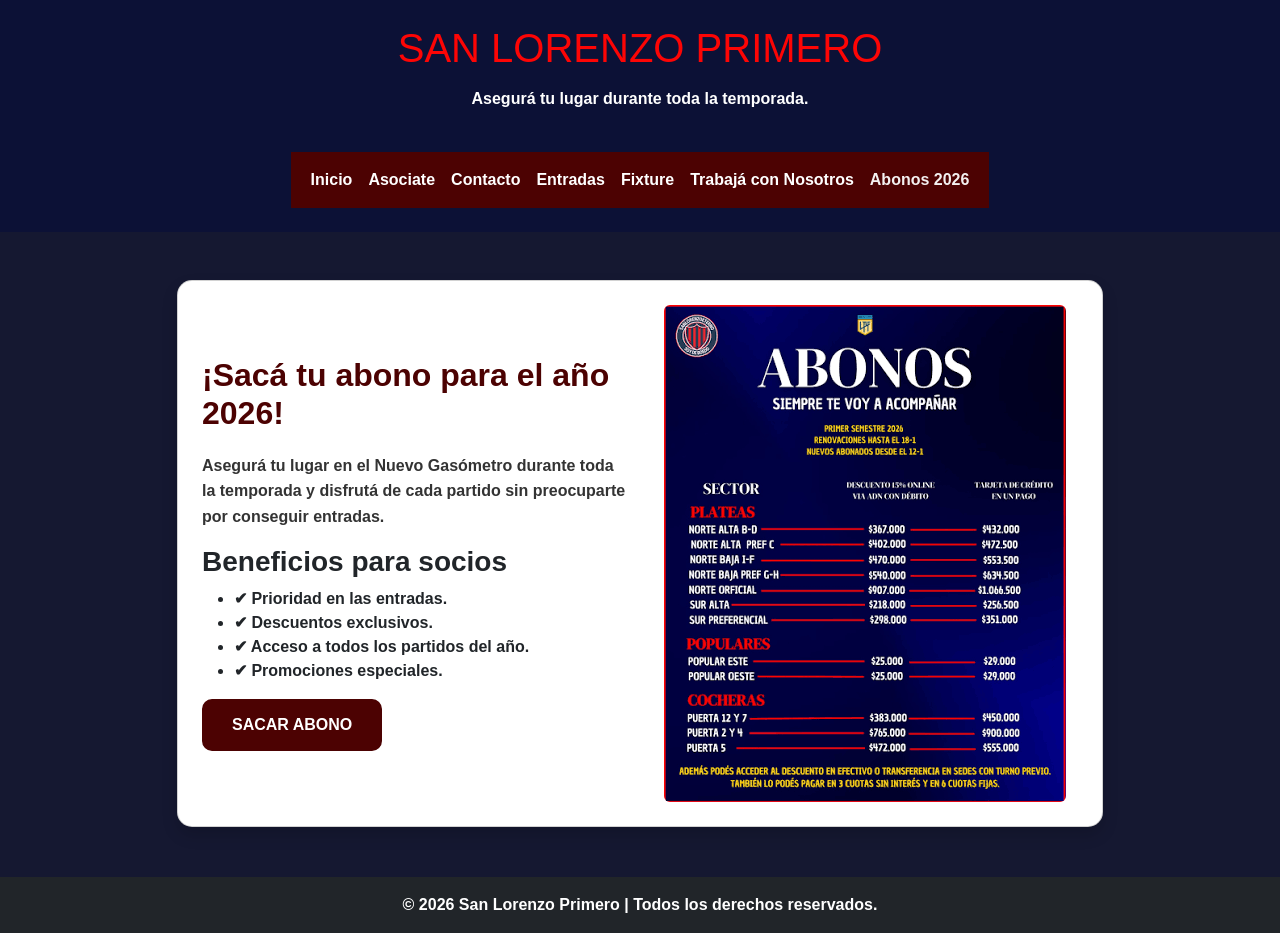
==== pages/abonos.html @ de9b5606 "primer commit" ====
<!DOCTYPE html>
<html lang="es">

<head>
    <meta charset="UTF-8">
    <meta name="viewport" content="width=device-width, initial-scale=1.0">
    <title>San Lorenzo Primero | Abonos 2026</title>

    <!-- Bootstrap CSS -->
    <link href="https://cdn.jsdelivr.net/npm/bootstrap@5.3.3/dist/css/bootstrap.min.css" rel="stylesheet">

    <!-- Tu CSS -->
    <link rel="stylesheet" href="../css/styles.css">
</head>

<body class="page-abonos">

    <header class="header text-center py-4">

        <h1>SAN LORENZO PRIMERO</h1>

        <p>Asegurá tu lugar durante toda la temporada.</p>

        <!-- Navbar Bootstrap -->
        <nav class="navbar navbar-expand-lg navbar-dark bg-dark mt-3">
            <div class="container">


                <button class="navbar-toggler" type="button"
                        data-bs-toggle="collapse"
                        data-bs-target="#navbarNav"
                        aria-controls="navbarNav"
                        aria-expanded="false"
                        aria-label="Abrir menú">

                    <span class="navbar-toggler-icon"></span>

                </button>

                <div class="collapse navbar-collapse justify-content-center" id="navbarNav">

                    <ul class="navbar-nav">

                        <li class="nav-item">
                            <a class="nav-link" href="../index.html">Inicio</a>
                        </li>

                        <li class="nav-item">
                            <a class="nav-link" href="asociate.html">Asociate</a>
                        </li>

                        <li class="nav-item">
                            <a class="nav-link" href="contacto.html">Contacto</a>
                        </li>

                        <li class="nav-item">
                            <a class="nav-link" href="entradas.html">Entradas</a>
                        </li>

                        <li class="nav-item">
                            <a class="nav-link" href="fixture.html">Fixture</a>
                        </li>

                        <li class="nav-item">
                            <a class="nav-link" href="trabajaCN.html">Trabajá con Nosotros</a>
                        </li>

                        <li class="nav-item">
                            <a class="nav-link active" aria-current="page" href="abonos.html">
                                Abonos 2026
                            </a>
                        </li>

                    </ul>

                </div>

            </div>
        </nav>

    </header>

    <main class="container my-5">

        <div class="row justify-content-center">

            <div class="col-lg-10">

                <div class="card shadow p-4">

                    <div class="row align-items-center">

                        <div class="col-md-6">

                            <h2><strong>¡Sacá tu abono para el año 2026!</strong></h2>

                            <p>
                                Asegurá tu lugar en el Nuevo Gasómetro durante toda la temporada y disfrutá de cada partido sin preocuparte por conseguir entradas.
                            </p>

                            <h3><strong>Beneficios para socios</strong></h3>

                            <ul>
                                <li>✔ Prioridad en las entradas.</li>
                                <li>✔ Descuentos exclusivos.</li>
                                <li>✔ Acceso a todos los partidos del año.</li>
                                <li>✔ Promociones especiales.</li>
                            </ul>

                            <a href="#" class="btn btn-primary">
                                SACAR ABONO
                            </a>

                        </div>

                        <div class="col-md-6 text-center">

                            <img src="../assets/img/abonos.jpg"
                                 alt="Abonos 2026"
                                 class="img-fluid rounded">

                        </div>

                    </div>

                </div>

            </div>

        </div>

    </main>

    <footer class="text-center py-3 bg-dark text-white">

        <p class="mb-0">
            &copy; 2026 San Lorenzo Primero | Todos los derechos reservados.
        </p>

    </footer>

    <!-- Bootstrap JS -->
    <script src="https://cdn.jsdelivr.net/npm/bootstrap@5.3.3/dist/js/bootstrap.bundle.min.js"></script>

</body>

</html>
---- css/styles.css ----
/* RESET */

*{
    margin:0;
    padding:0;
    box-sizing:border-box;
}

/* IMAGENES */

.card-img-top{
    width:100%;
    height:250px;
    object-fit:cover;
}


/* BODY */

body{

    font-family: Arial, sans-serif;

    font-weight: bold;

    background:#01041fea;

    color:rgb(255, 255, 255);

}

/* HEADER */

.header{

    display:flex;

    flex-direction:column;

    align-items:center;

    text-align:center;

    padding:30px;

    background:#01093d69;

}

/* ===========================
   NAVBAR BOOTSTRAP
=========================== */

.navbar{
    background:#4C0202 !important;
}

.navbar-brand{
    color:#fff !important;
    font-weight:bold;
    font-size:1.2rem;
}

.navbar-brand:hover{
    color:#ff4d4d !important;
}

.navbar .nav-link{
    color:#fff !important;
    font-weight:bold;
    transition:.3s;
}

.navbar .nav-link:hover{
    color:#ff4d4d !important;
}

.navbar .nav-link.active{
    color:#f3f0f0 !important;
}



.logo{

    width:250px;

    margin-bottom:15px;

}

.header h1{

    color:#fd0505;

    margin-bottom:15px;

}

.header p{

    margin-bottom:25px;

}


/* TARJETAS */

.card{
    background:#ffffff;
    padding:20px;
    border-radius:15px;
    box-shadow:0px 5px 15px rgba(0,0,0,.4);
    transition:.3s;
    height:100%;
}

.page-asociate .card,
.contacto-card,
.entradas-card,
.fixture-card,
.trabaja-card,
.abonos-card{
    text-align:center;
}




.card:hover{

    transform:scale(1.03);

}

/* TITULOS */

.card h2{

    color:#4C0202;

    margin-bottom:20px;

}


/* TEXTO */

.card p{

    line-height:1.6;

}

.card-text{
    font-weight: bold;
}

/* FOOTER */

footer{

    background:#001845;

    text-align:center;

    padding:20px;

    margin-top:50px;

}

/* TABLET */

@media(max-width:992px){

    .card-img-top{
        height:220px;
    }

}

/* CELULAR */

@media(max-width:768px){

  
    .card img{

        height:auto;

    }

}

/* CELULARES PEQUEÑOS */

@media(max-width:480px){

    .header h1{

        font-size:28px;

    }

    .logo{

        width:120px;

    }

}

/* Página Asociate */

.page-asociate .contenedor{
    display:flex;
    justify-content:center;
    align-items:center;
}

.page-asociate .card{
    max-width:700px;
}

.page-asociate .card img{
    width:100%;
    max-width:400px; /* o el tamaño real de la imagen */
    height:auto;
    display:block;
    margin:20px auto;
    border-radius:10px;
}



/* ===========================
   CONTACTO
=========================== */

.contacto-card{

    display: flex;
    justify-content: space-between;
    align-items: center;
    gap: 40px;

    max-width: 1100px;
    width: 100%;
    margin: auto;

}

.texto-contacto{

    flex: 1;
    text-align: left;

}

.texto-contacto h2,
.texto-contacto h3{

    color: #001845;
    margin-bottom: 15px;

}

.texto-contacto p{

    margin-bottom: 12px;
    line-height: 1.6;
    color:#001845

}

.imagen-contacto{

    flex: 1;
    display: flex;
    justify-content: center;
    align-items: center;

}

.imagen-contacto img{

    width: 100%;
    max-width: 300px;
    height: auto;

    display: block;

    border-radius: 12px;

    box-shadow: 0 5px 15px rgba(0, 0, 0, .4);

}

/* ===========================
   CONTACTO - NO RECORTAR IMAGEN
=========================== */

.page-contacto .card img{

    width:100%;
    max-width:300px;
    height:auto !important;

    object-fit:contain !important;

    margin:0 auto;
    display:block;

}




/* ===========================
   ENTRADAS
=========================== */

.entradas-card{

    display:flex;
    justify-content:space-between;
    align-items:center;
    gap:40px;

    width:100%;
    max-width:1100px;

    margin:auto;

}

.texto-entradas{

    flex:1;
    text-align:left;

}

.texto-entradas h2,
.texto-entradas h3{

    color:#001845;
    margin-bottom:15px;

}

.texto-entradas p{

    margin-bottom:20px;
    line-height:1.6;
    color:#001845

}

.texto-entradas ul{

    margin-left:20px;
    margin-bottom:30px;

}

.texto-entradas li{

    margin-bottom:10px;
    color:#001845

}

.imagen-entradas{

    flex:1;
    display:flex;
    justify-content:center;

}

.imagen-entradas img{

    width:100%;
    max-width:500px;

    height:auto;

    border-radius:12px;

    box-shadow:0 5px 15px rgba(0,0,0,.4);

}

/* Responsive */

@media (max-width:768px){

    .entradas-card{

        flex-direction:column;

        text-align:center;

    }

    .texto-entradas{

        text-align:center;

    }

    .texto-entradas ul{

        list-style:none;
        margin-left:0;

    }

    .imagen-entradas img{

        max-width:100%;

    }

}

/* ===========================
   FIXTURE
=========================== */

.fixture-card{

    display:flex;
    justify-content:center;
    align-items:center;
    gap:40px;

    width:100%;
    max-width:1100px;

    margin:auto;

}

.texto-fixture{

    flex:1;
    text-align:left;
    color:#001845

}

.texto-fixture h2{

    color:#001845;
    margin-bottom:20px;

}

.texto-fixture p{

    margin-bottom:20px;
    line-height:1.6;
    color:#001845

}

.texto-fixture ul{

    margin-left:20px;
    margin-bottom:30px;

}

.texto-fixture li{

    margin-bottom:10px;

}

.imagen-fixture{

    flex:1;
    display:flex;
    justify-content:center;

}

.imagen-fixture img{

    width:100%;
    max-width:500px;
    height:auto;

    border-radius:12px;

    box-shadow:0 5px 15px rgba(0,0,0,.4);

}

/* RESPONSIVE */

@media (max-width:768px){

    .fixture-card{

        flex-direction:column;

        text-align:center;

    }

    .texto-fixture{

        text-align:center;

    }

    .texto-fixture ul{

        list-style:none;
        margin-left:0;

    }

    .imagen-fixture img{

        max-width:100%;

    }

}

/* ===========================
   TRABAJÁ CON NOSOTROS
=========================== */

.trabaja-card{

    display:flex;
    justify-content:space-between;
    align-items:center;
    gap:40px;

    width:100%;
    max-width:1100px;

    margin:auto;

}

.texto-trabaja{

    flex:1;
    text-align:left;

}

.texto-trabaja h2{

    color:#001845;
    margin-bottom:20px;

}

.texto-trabaja p{

    margin-bottom:18px;
    line-height:1.7;
    color:#001845

}

.imagen-trabaja{

    flex:1;
    display:flex;
    justify-content:center;

}

.imagen-trabaja img{

    width:100%;
    max-width:500px;

    height:auto;

    border-radius:12px;

    box-shadow:0 5px 15px rgba(196, 180, 180, 0.4);

}

/* Responsive */

@media (max-width:768px){

    .trabaja-card{

        flex-direction:column;

        text-align:center;

    }

    .texto-trabaja{

        text-align:center;

    }

    .imagen-trabaja img{

        max-width:100%;

    }

}

/* ===========================
   ABONOS 2026
=========================== */

.abonos-card{

    display:flex;
    justify-content:space-between;
    align-items:center;
    gap:40px;

    width:100%;
    max-width:1100px;

    margin:auto;

}

.texto-abonos{

    flex:1;
    text-align:left;

}

.texto-abonos h2,
.texto-abonos h3{

    color:#001845;
    margin-bottom:15px;

}

.texto-abonos p{

    margin-bottom:20px;
    line-height:1.6;
    color:#001845
}

.texto-abonos ul{

    margin-left:20px;
    margin-bottom:30px;

}

.texto-abonos li{

    margin-bottom:10px;
    color:#001845

}

.imagen-abonos{

    flex:1;
    display:flex;
    justify-content:center;

}

.imagen-abonos img{

    width:100%;
    max-width:500px;

    height:auto;

    border-radius:12px;

    box-shadow:0 5px 15px rgba(0,0,0,.4);

}

/* Responsive */

@media (max-width:768px){

    .abonos-card{

        flex-direction:column;

        text-align:center;

    }

    .texto-abonos{

        text-align:center;

    }

    .texto-abonos ul{

        list-style:none;
        margin-left:0;

    }

    .imagen-abonos img{

        max-width:100%;

    }

}

/* Texto gris en todas las tarjetas */

.card p{
    color:#333;
}


/* Todas las tarjetas del index iguales */


.card-body {
    display: flex;
    flex-direction: column;
    justify-content: space-between;
    min-height: 180px;
}

.card-title {
    min-height: 55px;
}

.card-text {
    flex-grow: 1;
}


/* Todos los botones Bootstrap */

.boton,
.btn-primary{
    background-color:#4C0202 !important;
    border:2px solid #4C0202 !important;
    color:#fff !important;

    padding:12px 28px;
    border-radius:10px;

    font-weight:bold;
    text-decoration:none;

    transition:.3s;
}

.boton:hover,
.btn-primary:hover{
    background-color:#8B0000 !important;
    border-color:#8B0000 !important;
    color:#fff !important;

    transform:scale(1.05);
}

.boton:focus,
.btn-primary:focus,
.boton:active,
.btn-primary:active{
    background-color:#8B0000 !important;
    border-color:#8B0000 !important;
    color:#fff !important;
    box-shadow:none !important;
}
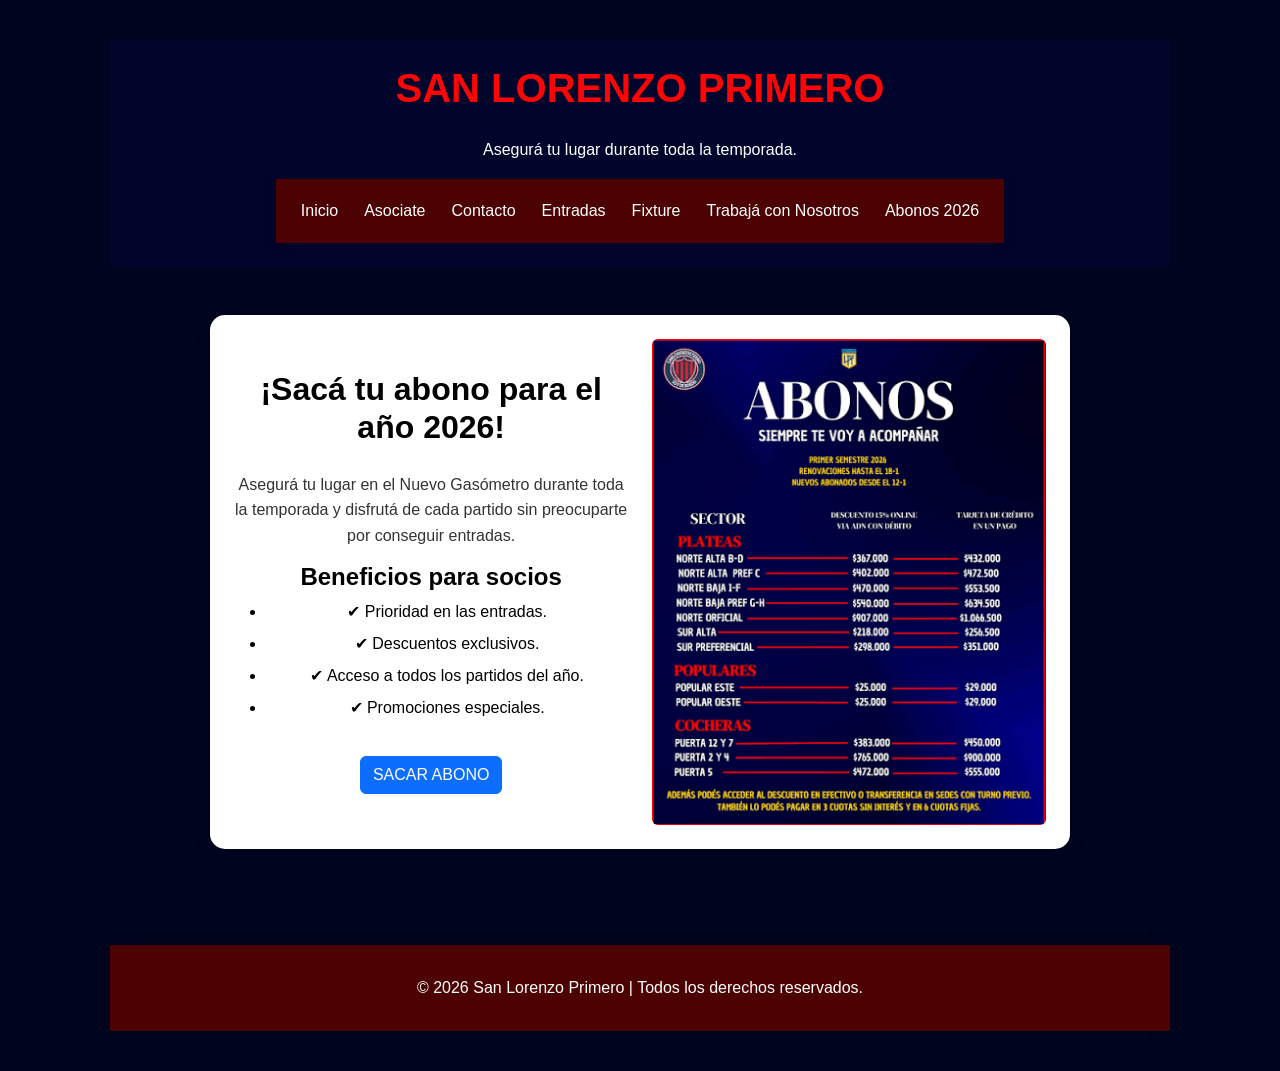
==== commit b974c522: "feat: retoques en footers" ====
--- a/pages/abonos.html
+++ b/pages/abonos.html
@@ -131,11 +131,16 @@
 
     </main>
 
-    <footer class="text-center py-3 bg-dark text-white">
+    
+ <!--FOOTER -->
 
-        <p class="mb-0">
-            &copy; 2026 San Lorenzo Primero | Todos los derechos reservados.
-        </p>
+    <main class="container my-5"></main>
+
+    <footer class="footer">
+
+    <p>
+        &copy; 2026 San Lorenzo Primero | Todos los derechos reservados.
+    </p>
 
     </footer>
 
--- a/css/styles.css
+++ b/css/styles.css
@@ -1,791 +1,1219 @@
-/* RESET */
-
-*{
-    margin:0;
-    padding:0;
-    box-sizing:border-box;
-}
-
-/* IMAGENES */
-
-.card-img-top{
-    width:100%;
-    height:250px;
-    object-fit:cover;
-}
-
-
-/* BODY */
-
-body{
-
-    font-family: Arial, sans-serif;
-
-    font-weight: bold;
-
-    background:#01041fea;
-
-    color:rgb(255, 255, 255);
-
-}
-
-/* HEADER */
-
-.header{
-
-    display:flex;
-
-    flex-direction:column;
-
-    align-items:center;
-
-    text-align:center;
-
-    padding:30px;
-
-    background:#01093d69;
-
-}
-
-/* ===========================
-   NAVBAR BOOTSTRAP
-=========================== */
-
-.navbar{
-    background:#4C0202 !important;
-}
-
-.navbar-brand{
-    color:#fff !important;
-    font-weight:bold;
-    font-size:1.2rem;
-}
-
-.navbar-brand:hover{
-    color:#ff4d4d !important;
-}
-
-.navbar .nav-link{
-    color:#fff !important;
-    font-weight:bold;
-    transition:.3s;
-}
-
-.navbar .nav-link:hover{
-    color:#ff4d4d !important;
-}
-
-.navbar .nav-link.active{
-    color:#f3f0f0 !important;
-}
-
-
-
-.logo{
-
-    width:250px;
-
-    margin-bottom:15px;
-
-}
-
-.header h1{
-
-    color:#fd0505;
-
-    margin-bottom:15px;
-
-}
-
-.header p{
-
-    margin-bottom:25px;
-
-}
-
-
-/* TARJETAS */
-
-.card{
-    background:#ffffff;
-    padding:20px;
-    border-radius:15px;
-    box-shadow:0px 5px 15px rgba(0,0,0,.4);
-    transition:.3s;
-    height:100%;
-}
-
-.page-asociate .card,
-.contacto-card,
-.entradas-card,
-.fixture-card,
-.trabaja-card,
-.abonos-card{
-    text-align:center;
-}
-
-
-
-
-.card:hover{
-
-    transform:scale(1.03);
-
-}
-
-/* TITULOS */
-
-.card h2{
-
-    color:#4C0202;
-
-    margin-bottom:20px;
-
-}
-
-
-/* TEXTO */
-
-.card p{
-
-    line-height:1.6;
-
-}
-
-.card-text{
-    font-weight: bold;
-}
-
-/* FOOTER */
-
-footer{
-
-    background:#001845;
-
-    text-align:center;
-
-    padding:20px;
-
-    margin-top:50px;
-
-}
-
-/* TABLET */
-
-@media(max-width:992px){
-
-    .card-img-top{
-        height:220px;
-    }
-
-}
-
-/* CELULAR */
-
-@media(max-width:768px){
-
-  
-    .card img{
-
-        height:auto;
-
-    }
-
-}
-
-/* CELULARES PEQUEÑOS */
-
-@media(max-width:480px){
-
-    .header h1{
-
-        font-size:28px;
-
-    }
-
-    .logo{
-
-        width:120px;
-
-    }
-
-}
-
-/* Página Asociate */
-
-.page-asociate .contenedor{
-    display:flex;
-    justify-content:center;
-    align-items:center;
-}
-
-.page-asociate .card{
-    max-width:700px;
-}
-
-.page-asociate .card img{
-    width:100%;
-    max-width:400px; /* o el tamaño real de la imagen */
-    height:auto;
-    display:block;
-    margin:20px auto;
-    border-radius:10px;
-}
-
-
-
-/* ===========================
-   CONTACTO
-=========================== */
-
-.contacto-card{
-
-    display: flex;
-    justify-content: space-between;
-    align-items: center;
-    gap: 40px;
-
-    max-width: 1100px;
+@keyframes aparecer {
+  from {
+    opacity: 0;
+    transform: translateY(30px);
+  }
+  to {
+    opacity: 1;
+    transform: translateY(0);
+  }
+}
+* {
+  margin: 0;
+  padding: 0;
+  box-sizing: border-box;
+}
+
+.seccion-base, .page-abonos, .page-trabajaCN, .page-fixture, .page-entradas, .page-contacto, .page-asociate {
+  width: 100%;
+  max-width: 1100px;
+  margin: 0 auto;
+  padding: 40px 20px;
+}
+
+body {
+  font-family: Arial, sans-serif;
+  background: #01041f;
+  color: #ffffff;
+  min-height: 100vh;
+}
+
+main {
+  width: 100%;
+}
+
+h1,
+h2,
+h3,
+h4,
+h5,
+h6 {
+  margin-top: 0;
+}
+
+p {
+  line-height: 1.6;
+}
+
+img {
+  max-width: 100%;
+  display: block;
+}
+
+a {
+  text-decoration: none;
+}
+
+.card {
+  background-color: #ffffff;
+  color: #000;
+}
+
+.card h1,
+.card h2,
+.card h3,
+.card h4,
+.card h5,
+.card h6 {
+  color: #000;
+}
+.card p {
+  color: #333;
+}
+.card li {
+  color: #000;
+}
+
+h1,
+h2,
+h3,
+h4,
+h5,
+h6 {
+  font-weight: bold;
+}
+
+h1 {
+  color: #fd0505;
+  font-size: 2.5rem;
+}
+
+h2 {
+  color: #ffffff;
+  font-size: 2rem;
+  margin-bottom: 20px;
+}
+
+h3 {
+  color: #4c0202;
+  font-size: 1.5rem;
+}
+
+p {
+  line-height: 1.6;
+  margin-bottom: 15px;
+}
+
+.header {
+  display: flex;
+  justify-content: center;
+  align-items: center;
+  flex-direction: column;
+  width: 100%;
+  padding: 30px 20px;
+  background: rgba(1, 9, 61, 0.4117647059);
+  text-align: center;
+  overflow: hidden;
+}
+.header .logo {
+  width: 250px;
+  margin-bottom: 20px;
+  transition: transform 0.5s ease, filter 0.5s ease;
+}
+.header .logo:hover {
+  transform: scale(1.08) rotate(2deg);
+  filter: drop-shadow(0 0 10px rgba(255, 255, 255, 0.4));
+}
+.header h1 {
+  margin-bottom: 10px;
+  color: #fd0505;
+  transition: transform 0.3s ease, text-shadow 0.3s ease;
+}
+.header h1:hover {
+  transform: scale(1.02);
+  text-shadow: 0 0 10px rgba(253, 5, 5, 0.6);
+}
+.header p {
+  color: #ffffff;
+  margin-bottom: 0;
+  line-height: 1.6;
+}
+@media (max-width: 768px) {
+  .header {
+    padding: 25px 20px;
+  }
+  .header .logo {
+    width: 210px;
+  }
+  .header h1 {
+    font-size: 2rem;
+  }
+}
+@media (max-width: 576px) {
+  .header {
+    padding: 20px 15px;
+  }
+  .header .logo {
+    width: 180px;
+    margin-bottom: 15px;
+  }
+  .header h1 {
+    font-size: 1.7rem;
+  }
+  .header p {
+    font-size: 0.95rem;
+  }
+}
+
+.navbar {
+  background: #4c0202 !important;
+  padding: 12px 0;
+  box-shadow: 0 4px 10px rgba(0, 0, 0, 0.2);
+}
+.navbar .navbar-brand {
+  color: #ffffff !important;
+  font-weight: bold;
+  transition: transform 0.3s ease, color 0.3s ease;
+}
+.navbar .navbar-brand:hover {
+  transform: scale(1.05);
+  color: #fd0505 !important;
+}
+.navbar .nav-link {
+  color: #ffffff !important;
+  margin: 0 5px;
+  position: relative;
+  transition: color 0.3s ease, transform 0.3s ease;
+}
+.navbar .nav-link:hover {
+  color: #fd0505 !important;
+  transform: translateY(-2px);
+}
+.navbar .nav-link::after {
+  content: "";
+  position: absolute;
+  left: 0;
+  bottom: 0;
+  width: 0;
+  height: 2px;
+  background: #fd0505;
+  transition: width 0.3s ease;
+}
+.navbar .nav-link:hover::after {
+  width: 100%;
+}
+.navbar .navbar-toggler {
+  border-color: #ffffff;
+  transition: transform 0.3s ease;
+}
+.navbar .navbar-toggler:hover {
+  transform: rotate(5deg);
+}
+
+.footer {
+  width: 100%;
+  background: #4c0202;
+  padding: 30px 20px;
+  margin-top: 40px;
+  text-align: center;
+  box-shadow: 0 -5px 15px rgba(0, 0, 0, 0.2);
+}
+.footer .container {
+  width: 100%;
+  max-width: 1100px;
+  margin: 0 auto;
+}
+.footer p {
+  color: #ffffff;
+  margin: 0;
+  line-height: 1.6;
+  transition: transform 0.3s ease, color 0.3s ease;
+}
+.footer p:hover {
+  transform: translateY(-3px);
+  color: #fd0505;
+}
+.footer a {
+  color: #ffffff;
+  transition: color 0.3s ease, transform 0.3s ease;
+}
+.footer a:hover {
+  color: #fd0505;
+  transform: translateY(-2px);
+}
+@media (max-width: 768px) {
+  .footer {
+    padding: 25px 20px;
+    margin-top: 30px;
+  }
+  .footer p {
+    font-size: 0.95rem;
+  }
+}
+@media (max-width: 576px) {
+  .footer {
+    padding: 25px 15px;
+    margin-top: 25px;
+  }
+  .footer .container {
+    padding: 0;
+  }
+  .footer p {
+    font-size: 0.9rem;
+  }
+}
+
+* {
+  margin: 0;
+  padding: 0;
+  box-sizing: border-box;
+}
+
+html {
+  scroll-behavior: smooth;
+}
+
+body {
+  font-family: Arial, sans-serif;
+  background: #01041f;
+  color: #ffffff;
+  min-height: 100vh;
+}
+
+img {
+  max-width: 100%;
+  display: block;
+}
+
+a {
+  text-decoration: none;
+}
+
+.seccion-base {
+  width: 100%;
+  max-width: 1100px;
+  margin: 0 auto;
+  padding: 40px 20px;
+}
+
+.card {
+  background: #ffffff;
+  border-radius: 15px;
+  box-shadow: 0 5px 15px rgba(0, 0, 0, 0.2);
+  padding: 20px;
+  transition: transform 0.3s ease, box-shadow 0.3s ease;
+}
+.card:hover {
+  transform: translateY(-8px);
+  box-shadow: 0 10px 25px rgba(0, 0, 0, 0.3);
+}
+.card {
+  width: 100%;
+  height: 100%;
+  overflow: hidden;
+  border: none;
+  background-color: #ffffff;
+  color: #000;
+}
+.card .card-title {
+  color: #000;
+  margin-bottom: 15px;
+}
+.card .card-text {
+  color: #333;
+  line-height: 1.6;
+}
+.card ul,
+.card ol {
+  color: #000;
+}
+.card li {
+  color: #000;
+  margin-bottom: 8px;
+}
+.card img {
+  display: block;
+  width: 100%;
+  max-width: 100%;
+  object-fit: cover;
+  object-position: center;
+}
+.card .card-img-top {
+  width: 100%;
+  height: 250px;
+  object-fit: cover;
+  object-position: center;
+  border-radius: 0;
+  transition: transform 0.5s ease, filter 0.5s ease;
+}
+.card .img-fluid {
+  display: block;
+  width: 100%;
+  max-width: 100%;
+}
+.card:hover .card-img-top,
+.card:hover img {
+  filter: brightness(1.05);
+}
+.card .card-body {
+  display: flex;
+  flex-direction: column;
+  justify-content: space-between;
+  min-height: 180px;
+  color: #000;
+}
+
+.page-fixture .card {
+  width: 100%;
+  overflow: hidden;
+}
+.page-fixture .card img {
+  display: block;
+  width: 100%;
+  height: 350px;
+  object-fit: cover;
+  object-position: center;
+}
+.page-fixture .card-body {
+  min-height: 350px;
+  display: flex;
+  flex-direction: column;
+  justify-content: center;
+  padding: 30px;
+}
+
+@media (max-width: 768px) {
+  .page-fixture .card img {
+    height: 280px;
+  }
+  .page-fixture .card-body {
+    min-height: auto;
+    padding: 25px;
+  }
+}
+@media (max-width: 576px) {
+  .card .card-img-top {
+    height: 220px;
+  }
+  .page-fixture .card img {
+    height: 240px;
+  }
+}
+main {
+  width: 100%;
+  overflow: hidden;
+}
+main section {
+  width: 100%;
+  max-width: 1100px;
+  margin: 0 auto;
+  padding: 40px 20px;
+}
+main h1,
+main h2 {
+  color: #ffffff;
+  margin-bottom: 20px;
+  transition: transform 0.3s ease, color 0.3s ease;
+}
+main h1:hover,
+main h2:hover {
+  transform: translateY(-4px);
+  color: #fd0505;
+}
+main p {
+  color: #ffffff;
+  line-height: 1.6;
+}
+main [data-aos] {
+  transition: transform 0.3s ease;
+}
+@media (max-width: 768px) {
+  main section {
+    padding: 35px 20px;
+  }
+  main h1 {
+    font-size: 2.2rem;
+  }
+  main h2 {
+    font-size: 1.8rem;
+  }
+}
+@media (max-width: 576px) {
+  main section {
+    padding: 25px 15px;
+  }
+  main h1 {
+    font-size: 1.8rem;
+  }
+  main h2 {
+    font-size: 1.5rem;
+  }
+  main p {
+    font-size: 0.95rem;
+  }
+}
+
+.page-asociate {
+  width: 100%;
+  text-align: center;
+}
+.page-asociate h1,
+.page-asociate h2 {
+  margin-bottom: 25px;
+  transition: transform 0.3s ease, color 0.3s ease;
+}
+.page-asociate h1:hover,
+.page-asociate h2:hover {
+  transform: translateY(-4px);
+  color: #fd0505;
+}
+.page-asociate .container {
+  width: 100%;
+  max-width: 1100px;
+  margin: 0 auto;
+}
+.page-asociate .card {
+  width: 100%;
+  height: 100%;
+  overflow: hidden;
+  background-color: #ffffff;
+  color: #000;
+  transition: transform 0.3s ease, box-shadow 0.3s ease;
+}
+.page-asociate .card img {
+  display: block;
+  width: 100%;
+  max-width: 100%;
+  height: 250px;
+  object-fit: cover;
+  object-position: center;
+  border-radius: 15px;
+  transition: transform 0.5s ease, filter 0.5s ease;
+}
+.page-asociate .card .card-body {
+  display: flex;
+  flex-direction: column;
+  justify-content: space-between;
+  min-height: 200px;
+  padding: 20px;
+  color: #000;
+}
+.page-asociate .card .card-body h3 {
+  color: #4c0202;
+  margin-bottom: 15px;
+  transition: color 0.3s ease, transform 0.3s ease;
+}
+.page-asociate .card .card-body h3:hover {
+  color: #fd0505;
+  transform: translateX(5px);
+}
+.page-asociate .card .card-body p {
+  color: #333;
+  line-height: 1.6;
+  margin-bottom: 15px;
+}
+.page-asociate .card:hover {
+  transform: translateY(-8px);
+  box-shadow: 0 10px 25px rgba(0, 0, 0, 0.3);
+}
+.page-asociate .card:hover img {
+  transform: scale(1.06);
+  filter: brightness(1.08);
+}
+.page-asociate .asociate-contenido {
+  animation: aparecer 1s ease-in-out;
+}
+@media (max-width: 768px) {
+  .page-asociate {
+    padding: 35px 20px;
+  }
+  .page-asociate .card img {
+    height: 220px;
+  }
+  .page-asociate .card .card-body {
+    min-height: 180px;
+  }
+  .page-asociate h2 {
+    font-size: 1.8rem;
+  }
+}
+@media (max-width: 576px) {
+  .page-asociate {
+    padding: 25px 15px;
+  }
+  .page-asociate h2 {
+    font-size: 1.5rem;
+  }
+  .page-asociate .card {
     width: 100%;
-    margin: auto;
-
-}
-
-.texto-contacto{
-
-    flex: 1;
-    text-align: left;
-
-}
-
-.texto-contacto h2,
-.texto-contacto h3{
-
-    color: #001845;
-    margin-bottom: 15px;
-
-}
-
-.texto-contacto p{
-
-    margin-bottom: 12px;
-    line-height: 1.6;
-    color:#001845
-
-}
-
-.imagen-contacto{
-
-    flex: 1;
-    display: flex;
-    justify-content: center;
-    align-items: center;
-
-}
-
-.imagen-contacto img{
-
+  }
+  .page-asociate .card img {
+    height: 200px;
+  }
+  .page-asociate .card .card-body {
+    min-height: auto;
+    padding: 15px;
+  }
+  .page-asociate .card .card-body h3 {
+    font-size: 1.2rem;
+  }
+  .page-asociate .card .card-body p {
+    font-size: 0.95rem;
+  }
+}
+
+.page-contacto {
+  width: 100%;
+  text-align: center;
+}
+.page-contacto h1,
+.page-contacto h2 {
+  margin-bottom: 25px;
+  transition: transform 0.3s ease, color 0.3s ease;
+}
+.page-contacto h1:hover,
+.page-contacto h2:hover {
+  transform: translateY(-4px);
+  color: #fd0505;
+}
+.page-contacto .contenido-contacto {
+  display: flex;
+  justify-content: center;
+  align-items: center;
+  gap: 40px;
+  width: 100%;
+}
+.page-contacto .contacto-card {
+  display: flex;
+  align-items: center;
+  gap: 30px;
+  width: 100%;
+  padding: 30px;
+  text-align: left;
+  background-color: #ffffff;
+  color: #000;
+  border-radius: 15px;
+  box-shadow: 0 10px 25px rgba(0, 0, 0, 0.3);
+  overflow: hidden;
+  transition: transform 0.3s ease, box-shadow 0.3s ease;
+}
+.page-contacto .contacto-card .texto-contacto {
+  flex: 1;
+  color: #000;
+  transition: transform 0.3s ease;
+}
+.page-contacto .contacto-card .texto-contacto h2 {
+  color: #000;
+  margin-bottom: 20px;
+}
+.page-contacto .contacto-card .texto-contacto p {
+  color: #333;
+  line-height: 1.6;
+  margin-bottom: 15px;
+}
+.page-contacto .contacto-card .imagen-contacto {
+  flex: 1;
+  width: 100%;
+  overflow: hidden;
+  border-radius: 15px;
+}
+.page-contacto .contacto-card .imagen-contacto img {
+  display: block;
+  width: 100%;
+  max-width: 100%;
+  height: 350px;
+  object-fit: cover;
+  object-position: center;
+  border-radius: 15px;
+  transition: transform 0.5s ease, filter 0.5s ease;
+}
+.page-contacto .contacto-card:hover {
+  transform: translateY(-8px);
+  box-shadow: 0 10px 25px rgba(0, 0, 0, 0.3);
+}
+.page-contacto .contacto-card:hover .texto-contacto {
+  transform: translateX(5px);
+}
+.page-contacto .contacto-card:hover .imagen-contacto img {
+  transform: scale(1.05);
+  filter: brightness(1.05);
+}
+.page-contacto .btn {
+  margin-top: 15px;
+  transition: transform 0.3s ease, box-shadow 0.3s ease;
+}
+.page-contacto .btn:hover {
+  transform: translateY(-4px);
+  box-shadow: 0 8px 15px rgba(0, 0, 0, 0.25);
+}
+@media (max-width: 768px) {
+  .page-contacto {
+    padding: 35px 20px;
+  }
+  .page-contacto .contenido-contacto {
+    gap: 25px;
+  }
+  .page-contacto .contacto-card {
+    flex-direction: column;
+    text-align: center;
+    padding: 25px;
+  }
+  .page-contacto .texto-contacto {
     width: 100%;
-    max-width: 300px;
-    height: auto;
-
-    display: block;
-
-    border-radius: 12px;
-
-    box-shadow: 0 5px 15px rgba(0, 0, 0, .4);
-
-}
-
-/* ===========================
-   CONTACTO - NO RECORTAR IMAGEN
-=========================== */
-
-.page-contacto .card img{
-
-    width:100%;
-    max-width:300px;
-    height:auto !important;
-
-    object-fit:contain !important;
-
-    margin:0 auto;
-    display:block;
-
-}
-
-
-
-
-/* ===========================
-   ENTRADAS
-=========================== */
-
-.entradas-card{
-
-    display:flex;
-    justify-content:space-between;
-    align-items:center;
-    gap:40px;
-
-    width:100%;
-    max-width:1100px;
-
-    margin:auto;
-
-}
-
-.texto-entradas{
-
-    flex:1;
-    text-align:left;
-
-}
-
-.texto-entradas h2,
-.texto-entradas h3{
-
-    color:#001845;
-    margin-bottom:15px;
-
-}
-
-.texto-entradas p{
-
-    margin-bottom:20px;
-    line-height:1.6;
-    color:#001845
-
-}
-
-.texto-entradas ul{
-
-    margin-left:20px;
-    margin-bottom:30px;
-
-}
-
-.texto-entradas li{
-
-    margin-bottom:10px;
-    color:#001845
-
-}
-
-.imagen-entradas{
-
-    flex:1;
-    display:flex;
-    justify-content:center;
-
-}
-
-.imagen-entradas img{
-
-    width:100%;
-    max-width:500px;
-
-    height:auto;
-
-    border-radius:12px;
-
-    box-shadow:0 5px 15px rgba(0,0,0,.4);
-
-}
-
-/* Responsive */
-
-@media (max-width:768px){
-
-    .entradas-card{
-
-        flex-direction:column;
-
-        text-align:center;
-
-    }
-
-    .texto-entradas{
-
-        text-align:center;
-
-    }
-
-    .texto-entradas ul{
-
-        list-style:none;
-        margin-left:0;
-
-    }
-
-    .imagen-entradas img{
-
-        max-width:100%;
-
-    }
-
-}
-
-/* ===========================
-   FIXTURE
-=========================== */
-
-.fixture-card{
-
-    display:flex;
-    justify-content:center;
-    align-items:center;
-    gap:40px;
-
-    width:100%;
-    max-width:1100px;
-
-    margin:auto;
-
-}
-
-.texto-fixture{
-
-    flex:1;
-    text-align:left;
-    color:#001845
-
-}
-
-.texto-fixture h2{
-
-    color:#001845;
-    margin-bottom:20px;
-
-}
-
-.texto-fixture p{
-
-    margin-bottom:20px;
-    line-height:1.6;
-    color:#001845
-
-}
-
-.texto-fixture ul{
-
-    margin-left:20px;
-    margin-bottom:30px;
-
-}
-
-.texto-fixture li{
-
-    margin-bottom:10px;
-
-}
-
-.imagen-fixture{
-
-    flex:1;
-    display:flex;
-    justify-content:center;
-
-}
-
-.imagen-fixture img{
-
-    width:100%;
-    max-width:500px;
-    height:auto;
-
-    border-radius:12px;
-
-    box-shadow:0 5px 15px rgba(0,0,0,.4);
-
-}
-
-/* RESPONSIVE */
-
-@media (max-width:768px){
-
-    .fixture-card{
-
-        flex-direction:column;
-
-        text-align:center;
-
-    }
-
-    .texto-fixture{
-
-        text-align:center;
-
-    }
-
-    .texto-fixture ul{
-
-        list-style:none;
-        margin-left:0;
-
-    }
-
-    .imagen-fixture img{
-
-        max-width:100%;
-
-    }
-
-}
-
-/* ===========================
-   TRABAJÁ CON NOSOTROS
-=========================== */
-
-.trabaja-card{
-
-    display:flex;
-    justify-content:space-between;
-    align-items:center;
-    gap:40px;
-
-    width:100%;
-    max-width:1100px;
-
-    margin:auto;
-
-}
-
-.texto-trabaja{
-
-    flex:1;
-    text-align:left;
-
-}
-
-.texto-trabaja h2{
-
-    color:#001845;
-    margin-bottom:20px;
-
-}
-
-.texto-trabaja p{
-
-    margin-bottom:18px;
-    line-height:1.7;
-    color:#001845
-
-}
-
-.imagen-trabaja{
-
-    flex:1;
-    display:flex;
-    justify-content:center;
-
-}
-
-.imagen-trabaja img{
-
-    width:100%;
-    max-width:500px;
-
-    height:auto;
-
-    border-radius:12px;
-
-    box-shadow:0 5px 15px rgba(196, 180, 180, 0.4);
-
-}
-
-/* Responsive */
-
-@media (max-width:768px){
-
-    .trabaja-card{
-
-        flex-direction:column;
-
-        text-align:center;
-
-    }
-
-    .texto-trabaja{
-
-        text-align:center;
-
-    }
-
-    .imagen-trabaja img{
-
-        max-width:100%;
-
-    }
-
-}
-
-/* ===========================
-   ABONOS 2026
-=========================== */
-
-.abonos-card{
-
-    display:flex;
-    justify-content:space-between;
-    align-items:center;
-    gap:40px;
-
-    width:100%;
-    max-width:1100px;
-
-    margin:auto;
-
-}
-
-.texto-abonos{
-
-    flex:1;
-    text-align:left;
-
-}
-
-.texto-abonos h2,
-.texto-abonos h3{
-
-    color:#001845;
-    margin-bottom:15px;
-
-}
-
-.texto-abonos p{
-
-    margin-bottom:20px;
-    line-height:1.6;
-    color:#001845
-}
-
-.texto-abonos ul{
-
-    margin-left:20px;
-    margin-bottom:30px;
-
-}
-
-.texto-abonos li{
-
-    margin-bottom:10px;
-    color:#001845
-
-}
-
-.imagen-abonos{
-
-    flex:1;
-    display:flex;
-    justify-content:center;
-
-}
-
-.imagen-abonos img{
-
-    width:100%;
-    max-width:500px;
-
-    height:auto;
-
-    border-radius:12px;
-
-    box-shadow:0 5px 15px rgba(0,0,0,.4);
-
-}
-
-/* Responsive */
-
-@media (max-width:768px){
-
-    .abonos-card{
-
-        flex-direction:column;
-
-        text-align:center;
-
-    }
-
-    .texto-abonos{
-
-        text-align:center;
-
-    }
-
-    .texto-abonos ul{
-
-        list-style:none;
-        margin-left:0;
-
-    }
-
-    .imagen-abonos img{
-
-        max-width:100%;
-
-    }
-
-}
-
-/* Texto gris en todas las tarjetas */
-
-.card p{
-    color:#333;
-}
-
-
-/* Todas las tarjetas del index iguales */
-
-
-.card-body {
-    display: flex;
+    text-align: center;
+  }
+  .page-contacto .texto-contacto h2 {
+    font-size: 1.7rem;
+  }
+  .page-contacto .texto-contacto p {
+    color: #333;
+  }
+  .page-contacto .imagen-contacto {
+    width: 100%;
+  }
+  .page-contacto .imagen-contacto img {
+    width: 100%;
+    height: 280px;
+    object-fit: cover;
+  }
+}
+@media (max-width: 576px) {
+  .page-contacto {
+    padding: 25px 15px;
+  }
+  .page-contacto .contenido-contacto {
     flex-direction: column;
-    justify-content: space-between;
-    min-height: 180px;
-}
-
-.card-title {
-    min-height: 55px;
-}
-
-.card-text {
-    flex-grow: 1;
-}
-
-
-/* Todos los botones Bootstrap */
-
-.boton,
-.btn-primary{
-    background-color:#4C0202 !important;
-    border:2px solid #4C0202 !important;
-    color:#fff !important;
-
-    padding:12px 28px;
-    border-radius:10px;
-
-    font-weight:bold;
-    text-decoration:none;
-
-    transition:.3s;
-}
-
-.boton:hover,
-.btn-primary:hover{
-    background-color:#8B0000 !important;
-    border-color:#8B0000 !important;
-    color:#fff !important;
-
-    transform:scale(1.05);
-}
-
-.boton:focus,
-.btn-primary:focus,
-.boton:active,
-.btn-primary:active{
-    background-color:#8B0000 !important;
-    border-color:#8B0000 !important;
-    color:#fff !important;
-    box-shadow:none !important;
-}+    gap: 20px;
+  }
+  .page-contacto .contacto-card {
+    width: 100%;
+    padding: 15px;
+  }
+  .page-contacto .texto-contacto {
+    width: 100%;
+    text-align: center;
+  }
+  .page-contacto .texto-contacto h2 {
+    font-size: 1.5rem;
+    color: #000;
+  }
+  .page-contacto .texto-contacto p {
+    font-size: 0.95rem;
+    color: #333;
+  }
+  .page-contacto .imagen-contacto {
+    width: 100%;
+  }
+  .page-contacto .imagen-contacto img {
+    width: 100%;
+    height: 230px;
+    object-fit: cover;
+  }
+}
+
+.page-entradas {
+  width: 100%;
+  text-align: center;
+}
+.page-entradas h1,
+.page-entradas h2 {
+  margin-bottom: 25px;
+  transition: transform 0.3s ease, color 0.3s ease;
+}
+.page-entradas h1:hover,
+.page-entradas h2:hover {
+  transform: translateY(-4px);
+  color: #fd0505;
+}
+.page-entradas .container {
+  width: 100%;
+  max-width: 1100px;
+  margin: 0 auto;
+}
+.page-entradas .entradas-card {
+  background: #ffffff;
+  border-radius: 15px;
+  box-shadow: 0 5px 15px rgba(0, 0, 0, 0.2);
+  padding: 20px;
+  transition: transform 0.3s ease, box-shadow 0.3s ease;
+}
+.page-entradas .entradas-card:hover {
+  transform: translateY(-8px);
+  box-shadow: 0 10px 25px rgba(0, 0, 0, 0.3);
+}
+.page-entradas .entradas-card {
+  display: flex;
+  align-items: center;
+  gap: 30px;
+  width: 100%;
+  text-align: left;
+  overflow: hidden;
+}
+.page-entradas .entradas-card img {
+  width: 40%;
+  min-width: 280px;
+  height: 250px;
+  object-fit: cover;
+  border-radius: 15px;
+  transition: transform 0.5s ease, filter 0.5s ease;
+}
+.page-entradas .entradas-card .texto-entradas {
+  flex: 1;
+  transition: transform 0.3s ease;
+}
+.page-entradas .entradas-card .texto-entradas h3 {
+  color: #4c0202;
+  margin-bottom: 15px;
+  transition: color 0.3s ease;
+}
+.page-entradas .entradas-card .texto-entradas h3:hover {
+  color: #fd0505;
+}
+.page-entradas .entradas-card .texto-entradas p {
+  color: #333;
+  line-height: 1.6;
+}
+.page-entradas .entradas-card:hover {
+  transform: translateY(-8px);
+  box-shadow: 0 10px 25px rgba(0, 0, 0, 0.3);
+}
+.page-entradas .entradas-card:hover img {
+  transform: scale(1.06);
+  filter: brightness(1.08);
+}
+.page-entradas .entradas-card:hover .texto-entradas {
+  transform: translateX(5px);
+}
+.page-entradas .btn {
+  margin-top: 20px;
+  transition: transform 0.3s ease, box-shadow 0.3s ease;
+}
+.page-entradas .btn:hover {
+  transform: translateY(-4px);
+  box-shadow: 0 8px 15px rgba(0, 0, 0, 0.25);
+}
+@media (max-width: 768px) {
+  .page-entradas {
+    padding: 35px 20px;
+  }
+  .page-entradas .entradas-card {
+    gap: 20px;
+  }
+  .page-entradas .entradas-card img {
+    width: 35%;
+    min-width: 220px;
+    height: 220px;
+  }
+}
+@media (max-width: 576px) {
+  .page-entradas {
+    padding: 25px 15px;
+  }
+  .page-entradas .entradas-card {
+    flex-direction: column;
+    gap: 20px;
+    text-align: center;
+  }
+  .page-entradas .entradas-card img {
+    width: 100%;
+    min-width: 0;
+    height: 220px;
+  }
+  .page-entradas .entradas-card .texto-entradas {
+    width: 100%;
+  }
+  .page-entradas .entradas-card .texto-entradas h3 {
+    font-size: 1.3rem;
+  }
+  .page-entradas .entradas-card .texto-entradas p {
+    font-size: 0.95rem;
+  }
+}
+
+.page-fixture {
+  width: 100%;
+  text-align: center;
+}
+.page-fixture h1,
+.page-fixture h2 {
+  margin-bottom: 25px;
+  transition: transform 0.3s ease, color 0.3s ease;
+}
+.page-fixture h1:hover,
+.page-fixture h2:hover {
+  transform: translateY(-4px);
+  color: #fd0505;
+}
+.page-fixture .container {
+  width: 100%;
+  max-width: 1100px;
+  margin: 0 auto;
+}
+.page-fixture .fixture-card,
+.page-fixture .card {
+  background: #ffffff;
+  border-radius: 15px;
+  box-shadow: 0 5px 15px rgba(0, 0, 0, 0.2);
+  padding: 20px;
+  transition: transform 0.3s ease, box-shadow 0.3s ease;
+}
+.page-fixture .fixture-card:hover,
+.page-fixture .card:hover {
+  transform: translateY(-8px);
+  box-shadow: 0 10px 25px rgba(0, 0, 0, 0.3);
+}
+.page-fixture .fixture-card,
+.page-fixture .card {
+  width: 100%;
+  text-align: center;
+  overflow: hidden;
+}
+.page-fixture .fixture-card img,
+.page-fixture .fixture-card .card-img-top,
+.page-fixture .card img,
+.page-fixture .card .card-img-top {
+  display: block;
+  width: 100%;
+  height: 250px;
+  object-fit: cover;
+  object-position: center;
+  border-radius: 15px;
+  transition: transform 0.5s ease, filter 0.5s ease;
+}
+.page-fixture .fixture-card .card-body,
+.page-fixture .card .card-body {
+  padding: 20px;
+}
+.page-fixture .fixture-card .card-body h3,
+.page-fixture .card .card-body h3 {
+  color: #4c0202;
+  margin-bottom: 15px;
+  transition: transform 0.3s ease, color 0.3s ease;
+}
+.page-fixture .fixture-card .card-body h3:hover,
+.page-fixture .card .card-body h3:hover {
+  transform: translateY(-3px);
+  color: #fd0505;
+}
+.page-fixture .fixture-card .card-body p,
+.page-fixture .card .card-body p {
+  color: #333;
+  line-height: 1.6;
+}
+.page-fixture .fixture-card:hover,
+.page-fixture .card:hover {
+  transform: translateY(-8px);
+  box-shadow: 0 10px 25px rgba(0, 0, 0, 0.3);
+}
+.page-fixture .fixture-card:hover img,
+.page-fixture .fixture-card:hover .card-img-top,
+.page-fixture .card:hover img,
+.page-fixture .card:hover .card-img-top {
+  transform: scale(1.06);
+  filter: brightness(1.08);
+}
+.page-fixture .hinchada {
+  margin-top: 40px;
+  padding: 30px;
+  text-align: center;
+  border-radius: 15px;
+  transition: transform 0.3s ease, box-shadow 0.3s ease;
+}
+.page-fixture .hinchada:hover {
+  transform: translateY(-6px);
+  box-shadow: 0 10px 25px rgba(0, 0, 0, 0.3);
+}
+.page-fixture .hinchada img {
+  display: block;
+  width: 100%;
+  max-width: 900px;
+  height: auto;
+  margin: 0 auto;
+  border-radius: 15px;
+  transition: transform 0.5s ease;
+}
+.page-fixture .hinchada img:hover {
+  transform: scale(1.03);
+}
+.page-fixture .hinchada h2 {
+  margin-top: 25px;
+}
+.page-fixture .hinchada p {
+  color: #ffffff;
+  line-height: 1.6;
+}
+@media (max-width: 768px) {
+  .page-fixture {
+    padding: 35px 20px;
+  }
+  .page-fixture .fixture-card img,
+  .page-fixture .fixture-card .card-img-top,
+  .page-fixture .card img,
+  .page-fixture .card .card-img-top {
+    height: 220px;
+  }
+  .page-fixture .hinchada {
+    margin-top: 30px;
+    padding: 20px;
+  }
+}
+@media (max-width: 576px) {
+  .page-fixture {
+    padding: 25px 15px;
+  }
+  .page-fixture h2 {
+    font-size: 1.5rem;
+  }
+  .page-fixture .fixture-card img,
+  .page-fixture .fixture-card .card-img-top,
+  .page-fixture .card img,
+  .page-fixture .card .card-img-top {
+    height: 200px;
+  }
+  .page-fixture .fixture-card .card-body,
+  .page-fixture .card .card-body {
+    padding: 15px;
+  }
+  .page-fixture .fixture-card .card-body p,
+  .page-fixture .card .card-body p {
+    font-size: 0.95rem;
+  }
+  .page-fixture .hinchada {
+    margin-top: 25px;
+    padding: 15px;
+  }
+  .page-fixture .hinchada p {
+    font-size: 0.95rem;
+  }
+}
+
+.page-trabajaCN {
+  width: 100%;
+  text-align: center;
+}
+.page-trabajaCN h1,
+.page-trabajaCN h2 {
+  margin-bottom: 25px;
+  transition: transform 0.3s ease, color 0.3s ease;
+}
+.page-trabajaCN h1:hover,
+.page-trabajaCN h2:hover {
+  transform: translateY(-4px);
+  color: #fd0505;
+}
+.page-trabajaCN .container {
+  width: 100%;
+  max-width: 1100px;
+  margin: 0 auto;
+}
+.page-trabajaCN .trabaja-card {
+  display: flex;
+  align-items: center;
+  justify-content: center;
+  gap: 35px;
+  width: 100%;
+  padding: 20px;
+  text-align: left;
+  overflow: hidden;
+  background-color: #ffffff;
+  color: #000;
+  border-radius: 15px;
+  box-shadow: 0 10px 25px rgba(0, 0, 0, 0.3);
+  transition: transform 0.3s ease, box-shadow 0.3s ease;
+}
+.page-trabajaCN .trabaja-card img {
+  display: block;
+  width: 40%;
+  min-width: 280px;
+  height: 280px;
+  object-fit: cover;
+  object-position: center;
+  border-radius: 15px;
+  transition: transform 0.5s ease, filter 0.5s ease;
+}
+.page-trabajaCN .trabaja-card .card-body {
+  flex: 1;
+  padding: 20px;
+  color: #000;
+  transition: transform 0.3s ease;
+}
+.page-trabajaCN .trabaja-card .card-body h3 {
+  color: #4c0202;
+  margin-bottom: 15px;
+  transition: color 0.3s ease, transform 0.3s ease;
+}
+.page-trabajaCN .trabaja-card .card-body h3:hover {
+  color: #fd0505;
+  transform: translateX(5px);
+}
+.page-trabajaCN .trabaja-card .card-body p {
+  color: #333;
+  line-height: 1.6;
+  margin-bottom: 15px;
+}
+.page-trabajaCN .trabaja-card:hover {
+  transform: translateY(-8px);
+  box-shadow: 0 10px 25px rgba(0, 0, 0, 0.3);
+}
+.page-trabajaCN .trabaja-card:hover img {
+  transform: scale(1.05);
+  filter: brightness(1.08);
+}
+.page-trabajaCN .trabaja-card:hover .card-body {
+  transform: translateX(5px);
+}
+.page-trabajaCN .btn {
+  margin-top: 20px;
+  transition: transform 0.3s ease, box-shadow 0.3s ease;
+}
+.page-trabajaCN .btn:hover {
+  transform: translateY(-4px);
+  box-shadow: 0 8px 15px rgba(0, 0, 0, 0.25);
+}
+@media (max-width: 768px) {
+  .page-trabajaCN {
+    padding: 35px 20px;
+  }
+  .page-trabajaCN .trabaja-card {
+    gap: 25px;
+    padding: 20px;
+  }
+  .page-trabajaCN .trabaja-card img {
+    width: 35%;
+    min-width: 220px;
+    height: 240px;
+  }
+}
+@media (max-width: 576px) {
+  .page-trabajaCN {
+    padding: 25px 15px;
+  }
+  .page-trabajaCN .trabaja-card {
+    flex-direction: column;
+    gap: 20px;
+    padding: 15px;
+    text-align: center;
+  }
+  .page-trabajaCN .trabaja-card img {
+    width: 100%;
+    min-width: 0;
+    height: 220px;
+  }
+  .page-trabajaCN .trabaja-card .card-body {
+    width: 100%;
+    padding: 15px;
+  }
+  .page-trabajaCN .trabaja-card .card-body h3 {
+    font-size: 1.3rem;
+  }
+  .page-trabajaCN .trabaja-card .card-body p {
+    font-size: 0.95rem;
+  }
+}
+
+.page-abonos {
+  width: 100%;
+  text-align: center;
+}
+.page-abonos h1,
+.page-abonos h2 {
+  margin-bottom: 25px;
+  transition: transform 0.3s ease, color 0.3s ease;
+}
+.page-abonos h1:hover,
+.page-abonos h2:hover {
+  transform: translateY(-4px);
+  color: #fd0505;
+}
+.page-abonos .container {
+  width: 100%;
+  max-width: 1100px;
+  margin: 0 auto;
+}
+.page-abonos .abonos-card {
+  background: #ffffff;
+  border-radius: 15px;
+  box-shadow: 0 5px 15px rgba(0, 0, 0, 0.2);
+  padding: 20px;
+  transition: transform 0.3s ease, box-shadow 0.3s ease;
+}
+.page-abonos .abonos-card:hover {
+  transform: translateY(-8px);
+  box-shadow: 0 10px 25px rgba(0, 0, 0, 0.3);
+}
+.page-abonos .abonos-card {
+  width: 100%;
+  text-align: center;
+  overflow: hidden;
+}
+.page-abonos .abonos-card img {
+  display: block;
+  width: 100%;
+  height: 280px;
+  object-fit: cover;
+  object-position: center;
+  border-radius: 15px;
+  transition: transform 0.5s ease, filter 0.5s ease;
+}
+.page-abonos .abonos-card .card-body {
+  padding: 20px;
+}
+.page-abonos .abonos-card .card-body h3 {
+  color: #4c0202;
+  margin-bottom: 15px;
+  transition: transform 0.3s ease, color 0.3s ease;
+}
+.page-abonos .abonos-card .card-body h3:hover {
+  transform: translateY(-3px);
+  color: #fd0505;
+}
+.page-abonos .abonos-card .card-body p {
+  color: #333;
+  line-height: 1.6;
+}
+.page-abonos .abonos-card:hover {
+  transform: translateY(-8px);
+  box-shadow: 0 10px 25px rgba(0, 0, 0, 0.3);
+}
+.page-abonos .abonos-card:hover img {
+  transform: scale(1.06);
+  filter: brightness(1.08);
+}
+.page-abonos .btn {
+  margin-top: 20px;
+  transition: transform 0.3s ease, box-shadow 0.3s ease;
+}
+.page-abonos .btn:hover {
+  transform: translateY(-4px);
+  box-shadow: 0 8px 15px rgba(0, 0, 0, 0.25);
+}
+@media (max-width: 768px) {
+  .page-abonos {
+    padding: 35px 20px;
+  }
+  .page-abonos .abonos-card img {
+    height: 230px;
+  }
+}
+@media (max-width: 576px) {
+  .page-abonos {
+    padding: 25px 15px;
+  }
+  .page-abonos h2 {
+    font-size: 1.5rem;
+  }
+  .page-abonos .abonos-card img {
+    height: 200px;
+  }
+  .page-abonos .abonos-card .card-body {
+    padding: 15px;
+  }
+  .page-abonos .abonos-card .card-body h3 {
+    font-size: 1.2rem;
+  }
+  .page-abonos .abonos-card .card-body p {
+    font-size: 0.95rem;
+  }
+}
+
+/*# sourceMappingURL=styles.css.map */
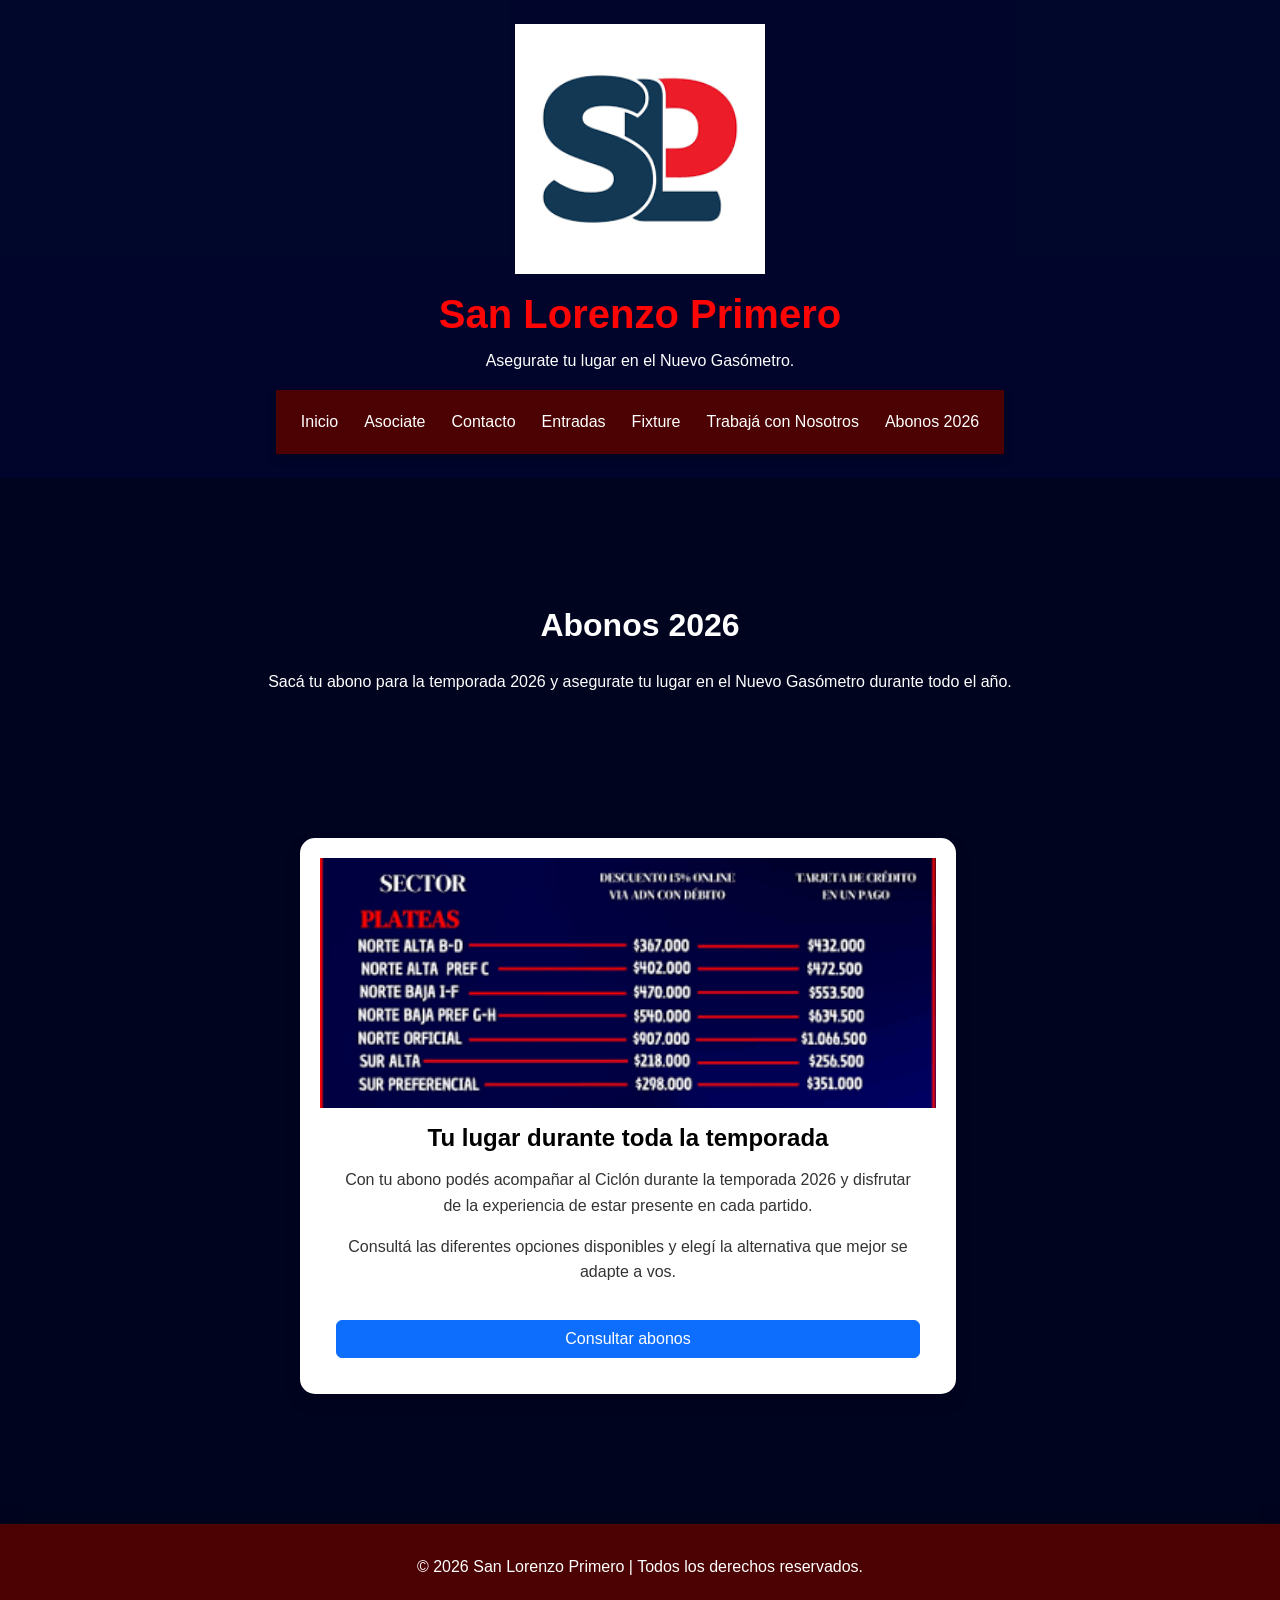
==== commit aa2d3be1: "feat: agregar logo y animaciones reutilizables en todas las secciones" ====
--- a/pages/abonos.html
+++ b/pages/abonos.html
@@ -2,71 +2,154 @@
 <html lang="es">
 
 <head>
+
     <meta charset="UTF-8">
     <meta name="viewport" content="width=device-width, initial-scale=1.0">
-    <title>San Lorenzo Primero | Abonos 2026</title>
-
-    <!-- Bootstrap CSS -->
-    <link href="https://cdn.jsdelivr.net/npm/bootstrap@5.3.3/dist/css/bootstrap.min.css" rel="stylesheet">
-
-    <!-- Tu CSS -->
+
+    <title>Abonos 2026 | San Lorenzo Primero</title>
+
+    <!-- BOOTSTRAP -->
+
+    <link
+        href="https://cdn.jsdelivr.net/npm/bootstrap@5.3.3/dist/css/bootstrap.min.css"
+        rel="stylesheet"
+    >
+
+    <!-- AOS -->
+
+    <link
+        href="https://unpkg.com/aos@2.3.1/dist/aos.css"
+        rel="stylesheet"
+    >
+
+    <!-- CSS PROPIO -->
+
     <link rel="stylesheet" href="../css/styles.css">
+
 </head>
 
-<body class="page-abonos">
+
+<body>
+
+
+    <!-- HEADER -->
 
     <header class="header text-center py-4">
 
-        <h1>SAN LORENZO PRIMERO</h1>
-
-        <p>Asegurá tu lugar durante toda la temporada.</p>
-
-        <!-- Navbar Bootstrap -->
-        <nav class="navbar navbar-expand-lg navbar-dark bg-dark mt-3">
+        <img
+            src="../assets/img/SLP.png"
+            alt="Logo San Lorenzo Primero"
+            class="logo mb-3 animacion-aparecer"
+        >
+
+        <h1
+            data-aos="fade-down"
+            data-aos-duration="1000"
+        >
+            San Lorenzo Primero
+        </h1>
+
+        <p
+            data-aos="fade-up"
+            data-aos-duration="1000"
+            data-aos-delay="200"
+        >
+            Asegurate tu lugar en el Nuevo Gasómetro.
+        </p>
+
+
+        <!-- NAVBAR -->
+
+        <nav
+            class="navbar navbar-expand-lg navbar-dark bg-dark mt-3"
+            data-aos="fade-down"
+            data-aos-duration="1000"
+            data-aos-delay="300"
+        >
+
             <div class="container">
 
-
-                <button class="navbar-toggler" type="button"
-                        data-bs-toggle="collapse"
-                        data-bs-target="#navbarNav"
-                        aria-controls="navbarNav"
-                        aria-expanded="false"
-                        aria-label="Abrir menú">
+                <button
+                    class="navbar-toggler"
+                    type="button"
+                    data-bs-toggle="collapse"
+                    data-bs-target="#navbarNav"
+                    aria-controls="navbarNav"
+                    aria-expanded="false"
+                    aria-label="Abrir menú"
+                >
 
                     <span class="navbar-toggler-icon"></span>
 
                 </button>
 
-                <div class="collapse navbar-collapse justify-content-center" id="navbarNav">
+
+                <div
+                    class="collapse navbar-collapse justify-content-center"
+                    id="navbarNav"
+                >
 
                     <ul class="navbar-nav">
 
                         <li class="nav-item">
-                            <a class="nav-link" href="../index.html">Inicio</a>
-                        </li>
-
-                        <li class="nav-item">
-                            <a class="nav-link" href="asociate.html">Asociate</a>
-                        </li>
-
-                        <li class="nav-item">
-                            <a class="nav-link" href="contacto.html">Contacto</a>
-                        </li>
-
-                        <li class="nav-item">
-                            <a class="nav-link" href="entradas.html">Entradas</a>
-                        </li>
-
-                        <li class="nav-item">
-                            <a class="nav-link" href="fixture.html">Fixture</a>
-                        </li>
-
-                        <li class="nav-item">
-                            <a class="nav-link" href="trabajaCN.html">Trabajá con Nosotros</a>
-                        </li>
-
-                        <li class="nav-item">
-                            <a class="nav-link active" aria-current="page" href="abonos.html">
+                            <a
+                                class="nav-link"
+                                href="../index.html"
+                            >
+                                Inicio
+                            </a>
+                        </li>
+
+                        <li class="nav-item">
+                            <a
+                                class="nav-link"
+                                href="./asociate.html"
+                            >
+                                Asociate
+                            </a>
+                        </li>
+
+                        <li class="nav-item">
+                            <a
+                                class="nav-link"
+                                href="./contacto.html"
+                            >
+                                Contacto
+                            </a>
+                        </li>
+
+                        <li class="nav-item">
+                            <a
+                                class="nav-link"
+                                href="./entradas.html"
+                            >
+                                Entradas
+                            </a>
+                        </li>
+
+                        <li class="nav-item">
+                            <a
+                                class="nav-link"
+                                href="./fixture.html"
+                            >
+                                Fixture
+                            </a>
+                        </li>
+
+                        <li class="nav-item">
+                            <a
+                                class="nav-link"
+                                href="./trabajaCN.html"
+                            >
+                                Trabajá con Nosotros
+                            </a>
+                        </li>
+
+                        <li class="nav-item">
+                            <a
+                                class="nav-link active"
+                                href="./abonos.html"
+                            >
                                 Abonos 2026
                             </a>
                         </li>
@@ -76,50 +159,73 @@
                 </div>
 
             </div>
+
         </nav>
 
     </header>
 
-    <main class="container my-5">
-
-        <div class="row justify-content-center">
-
-            <div class="col-lg-10">
-
-                <div class="card shadow p-4">
-
-                    <div class="row align-items-center">
-
-                        <div class="col-md-6">
-
-                            <h2><strong>¡Sacá tu abono para el año 2026!</strong></h2>
-
-                            <p>
-                                Asegurá tu lugar en el Nuevo Gasómetro durante toda la temporada y disfrutá de cada partido sin preocuparte por conseguir entradas.
-                            </p>
-
-                            <h3><strong>Beneficios para socios</strong></h3>
-
-                            <ul>
-                                <li>✔ Prioridad en las entradas.</li>
-                                <li>✔ Descuentos exclusivos.</li>
-                                <li>✔ Acceso a todos los partidos del año.</li>
-                                <li>✔ Promociones especiales.</li>
-                            </ul>
-
-                            <a href="#" class="btn btn-primary">
-                                SACAR ABONO
-                            </a>
-
-                        </div>
-
-                        <div class="col-md-6 text-center">
-
-                            <img src="../assets/img/abonos.jpg"
-                                 alt="Abonos 2026"
-                                 class="img-fluid rounded">
-
-                        </div>
+
+    <!-- CONTENIDO -->
+
+    <main class="container my-5 page-abonos">
+
+        <section
+            class="text-center animacion-aparecer"
+        >
+
+            <h2>
+                Abonos 2026
+            </h2>
+
+            <p>
+                Sacá tu abono para la temporada 2026 y asegurate
+                tu lugar en el Nuevo Gasómetro durante todo el año.
+            </p>
+
+        </section>
+
+
+        <section
+            class="row justify-content-center mt-5"
+        >
+
+            <div
+                class="col-12 col-md-10 col-lg-8"
+            >
+
+                <div class="card shadow animacion-zoom">
+
+                    <img
+                        src="../assets/img/abonos.jpg"
+                        class="card-img-top"
+                        alt="Abonos 2026 San Lorenzo"
+                    >
+
+                    <div class="card-body text-center">
+
+                        <h3 class="card-title">
+                            Tu lugar durante toda la temporada
+                        </h3>
+
+                        <p class="card-text">
+                            Con tu abono podés acompañar al Ciclón
+                            durante la temporada 2026 y disfrutar
+                            de la experiencia de estar presente
+                            en cada partido.
+                        </p>
+
+                        <p class="card-text">
+                            Consultá las diferentes opciones disponibles
+                            y elegí la alternativa que mejor se adapte
+                            a vos.
+                        </p>
+
+                        <a
+                            href="./contacto.html"
+                            class="btn btn-primary"
+                        >
+                            Consultar abonos
+                        </a>
 
                     </div>
 
@@ -127,25 +233,43 @@
 
             </div>
 
-        </div>
+        </section>
 
     </main>
 
-    
- <!--FOOTER -->
-
-    <main class="container my-5"></main>
+
+    <!-- FOOTER -->
 
     <footer class="footer">
 
-    <p>
-        &copy; 2026 San Lorenzo Primero | Todos los derechos reservados.
-    </p>
+        <p>
+            &copy; 2026 San Lorenzo Primero | Todos los derechos reservados.
+        </p>
 
     </footer>
 
-    <!-- Bootstrap JS -->
-    <script src="https://cdn.jsdelivr.net/npm/bootstrap@5.3.3/dist/js/bootstrap.bundle.min.js"></script>
+
+    <!-- BOOTSTRAP JS -->
+
+    <script
+        src="https://cdn.jsdelivr.net/npm/bootstrap@5.3.3/dist/js/bootstrap.bundle.min.js">
+    </script>
+
+    <!-- AOS JS -->
+
+    <script
+        src="https://unpkg.com/aos@2.3.1/dist/aos.js">
+    </script>
+
+    <script>
+
+        AOS.init({
+            duration: 1000,
+            once: true,
+            offset: 120
+        });
+
+    </script>
 
 </body>
 
--- a/css/styles.css
+++ b/css/styles.css
@@ -8,6 +8,64 @@
     transform: translateY(0);
   }
 }
+.animacion-aparecer {
+  animation: aparecer 1s ease-in-out;
+}
+
+@keyframes aparecer-izquierda {
+  from {
+    opacity: 0;
+    transform: translateX(-50px);
+  }
+  to {
+    opacity: 1;
+    transform: translateX(0);
+  }
+}
+.animacion-izquierda {
+  animation: aparecer-izquierda 1s ease-in-out;
+}
+
+@keyframes aparecer-derecha {
+  from {
+    opacity: 0;
+    transform: translateX(50px);
+  }
+  to {
+    opacity: 1;
+    transform: translateX(0);
+  }
+}
+.animacion-derecha {
+  animation: aparecer-derecha 1s ease-in-out;
+}
+
+@keyframes zoom {
+  from {
+    opacity: 0;
+    transform: scale(0.8);
+  }
+  to {
+    opacity: 1;
+    transform: scale(1);
+  }
+}
+.animacion-zoom {
+  animation: zoom 1s ease-in-out;
+}
+
+.animacion-delay-1 {
+  animation-delay: 0.2s;
+}
+
+.animacion-delay-2 {
+  animation-delay: 0.4s;
+}
+
+.animacion-delay-3 {
+  animation-delay: 0.6s;
+}
+
 * {
   margin: 0;
   padding: 0;
@@ -212,16 +270,12 @@
 
 .footer {
   width: 100%;
+  max-width: 100%;
   background: #4c0202;
   padding: 30px 20px;
-  margin-top: 40px;
+  margin-top: 50px;
   text-align: center;
   box-shadow: 0 -5px 15px rgba(0, 0, 0, 0.2);
-}
-.footer .container {
-  width: 100%;
-  max-width: 1100px;
-  margin: 0 auto;
 }
 .footer p {
   color: #ffffff;
@@ -235,6 +289,7 @@
 }
 .footer a {
   color: #ffffff;
+  text-decoration: none;
   transition: color 0.3s ease, transform 0.3s ease;
 }
 .footer a:hover {
@@ -244,7 +299,7 @@
 @media (max-width: 768px) {
   .footer {
     padding: 25px 20px;
-    margin-top: 30px;
+    margin-top: 40px;
   }
   .footer p {
     font-size: 0.95rem;
@@ -253,10 +308,7 @@
 @media (max-width: 576px) {
   .footer {
     padding: 25px 15px;
-    margin-top: 25px;
-  }
-  .footer .container {
-    padding: 0;
+    margin-top: 35px;
   }
   .footer p {
     font-size: 0.9rem;
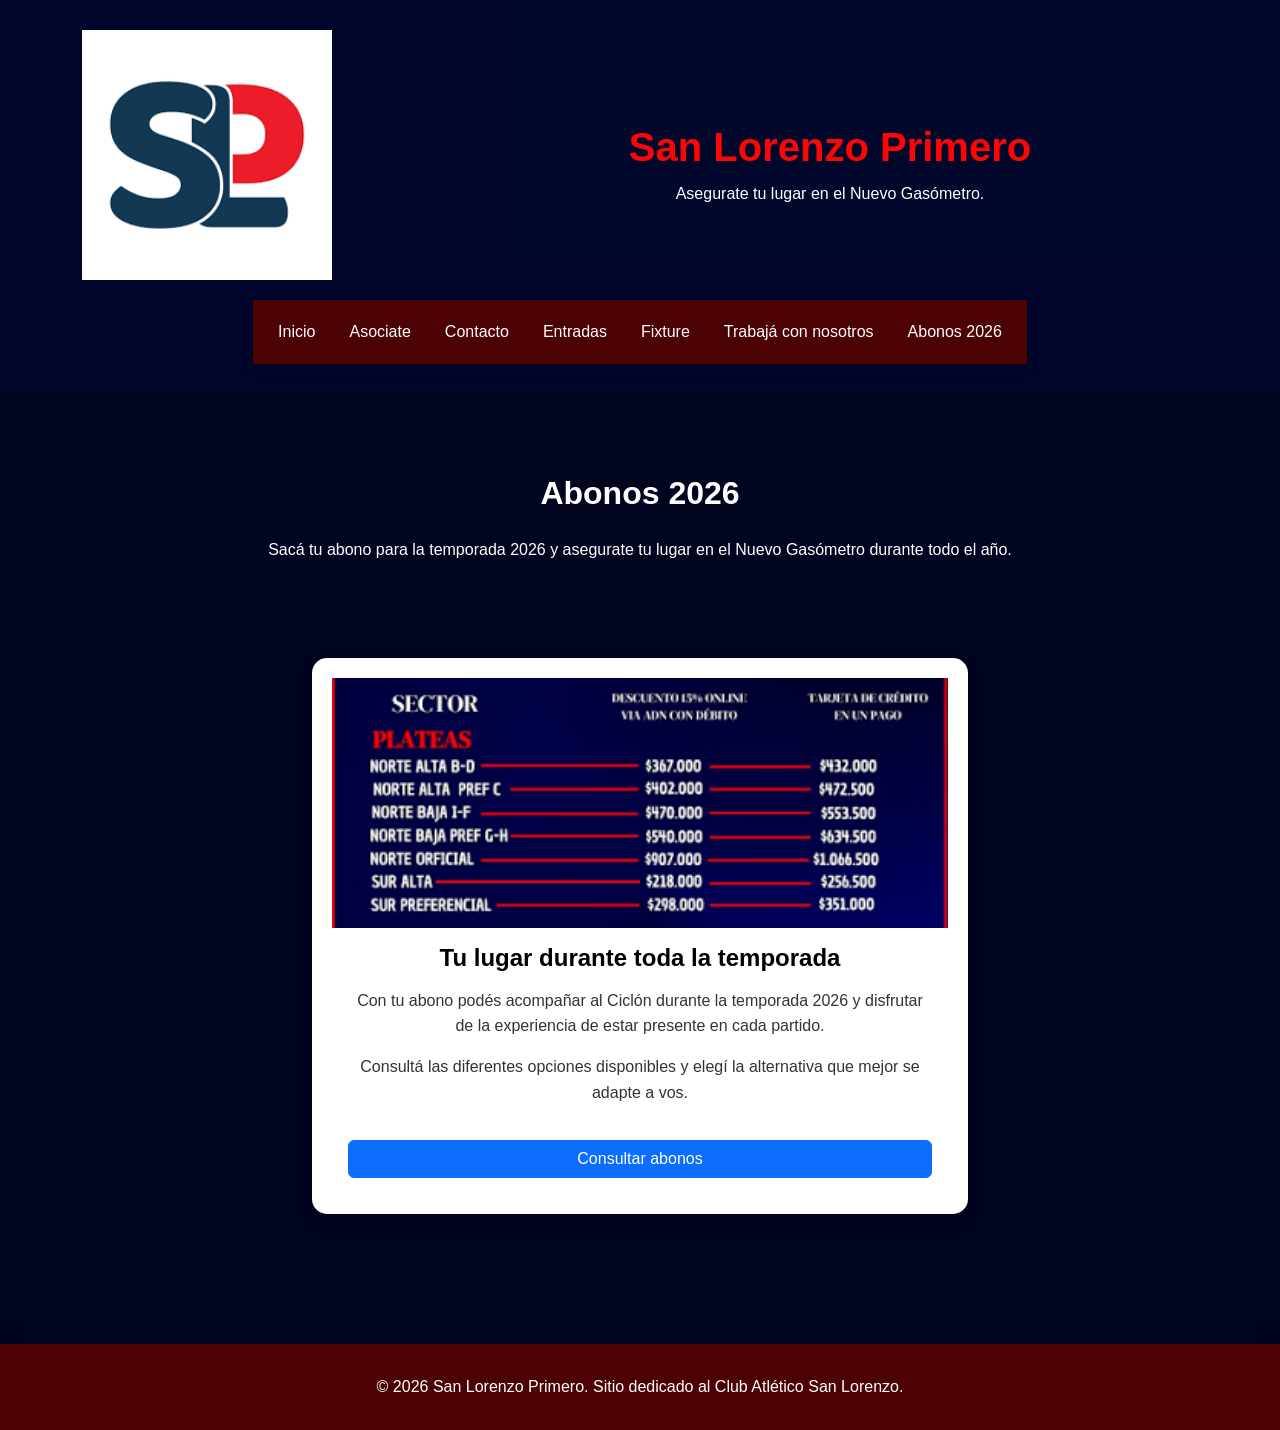
==== commit d4396f42: "fix: actualizacion de pagina completa" ====
--- a/pages/abonos.html
+++ b/pages/abonos.html
@@ -3,28 +3,73 @@
 
 <head>
 
+    <!-- ==========================================
+         CONFIGURACIÓN BÁSICA
+    =========================================== -->
+
     <meta charset="UTF-8">
-    <meta name="viewport" content="width=device-width, initial-scale=1.0">
+
+    <meta
+        name="viewport"
+        content="width=device-width, initial-scale=1.0"
+    >
+
+    <meta
+        name="description"
+        content="Abonos 2026 de San Lorenzo Primero. Conocé las opciones disponibles para acompañar al Club Atlético San Lorenzo durante la temporada."
+    >
+
+    <meta
+        name="keywords"
+        content="abonos 2026 San Lorenzo, abono San Lorenzo, abonos San Lorenzo 2026, Club Atlético San Lorenzo, Nuevo Gasómetro, Ciclón"
+    >
+
+    <meta
+        name="author"
+        content="San Lorenzo Primero"
+    >
+
+    <meta
+        name="robots"
+        content="index, follow"
+    >
+
+
+    <!-- ==========================================
+         TÍTULO
+    =========================================== -->
 
     <title>Abonos 2026 | San Lorenzo Primero</title>
 
-    <!-- BOOTSTRAP -->
+
+    <!-- ==========================================
+         BOOTSTRAP
+    =========================================== -->
 
     <link
         href="https://cdn.jsdelivr.net/npm/bootstrap@5.3.3/dist/css/bootstrap.min.css"
         rel="stylesheet"
     >
 
-    <!-- AOS -->
+
+    <!-- ==========================================
+         AOS - ANIMACIONES
+    =========================================== -->
 
     <link
         href="https://unpkg.com/aos@2.3.1/dist/aos.css"
         rel="stylesheet"
     >
 
-    <!-- CSS PROPIO -->
-
-    <link rel="stylesheet" href="../css/styles.css">
+
+    <!-- ==========================================
+         CSS PRINCIPAL - SCSS COMPILADO
+    =========================================== -->
+
+    <link
+        rel="stylesheet"
+        href="../css/styles.css"
+    >
 
 </head>
 
@@ -32,36 +77,75 @@
 <body>
 
 
-    <!-- HEADER -->
-
-    <header class="header text-center py-4">
-
-        <img
-            src="../assets/img/SLP.png"
-            alt="Logo San Lorenzo Primero"
-            class="logo mb-3 animacion-aparecer"
-        >
-
-        <h1
-            data-aos="fade-down"
-            data-aos-duration="1000"
-        >
-            San Lorenzo Primero
-        </h1>
-
-        <p
-            data-aos="fade-up"
-            data-aos-duration="1000"
-            data-aos-delay="200"
-        >
-            Asegurate tu lugar en el Nuevo Gasómetro.
-        </p>
-
-
-        <!-- NAVBAR -->
+    <!-- ==========================================
+         HEADER
+    =========================================== -->
+
+    <header class="header">
+
+        <div class="container">
+
+            <div class="row align-items-center">
+
+
+                <!-- LOGO -->
+
+                <div class="col-12 col-md-4 text-center">
+
+                    <a
+                        href="../index.html"
+                        aria-label="Ir al inicio de San Lorenzo Primero"
+                    >
+
+                        <img
+                            src="../assets/img/san-lorenzo-primero-logo.png"
+                            alt="Logo de San Lorenzo Primero"
+                            class="logo img-fluid"
+                        >
+
+                    </a>
+
+                </div>
+
+
+                <!-- TÍTULO -->
+
+                <div class="col-12 col-md-8 text-center">
+
+                    <h1
+                        data-aos="fade-down"
+                        data-aos-duration="1000"
+                    >
+
+                        San Lorenzo Primero
+
+                    </h1>
+
+
+                    <p
+                        data-aos="fade-up"
+                        data-aos-duration="1000"
+                        data-aos-delay="200"
+                    >
+
+                        Asegurate tu lugar en el Nuevo Gasómetro.
+
+                    </p>
+
+                </div>
+
+            </div>
+
+        </div>
+
+
+        <!-- ==========================================
+             NAVEGACIÓN
+        =========================================== -->
 
         <nav
-            class="navbar navbar-expand-lg navbar-dark bg-dark mt-3"
+            class="navbar navbar-expand-lg"
+            aria-label="Navegación principal"
             data-aos="fade-down"
             data-aos-duration="1000"
             data-aos-delay="300"
@@ -69,14 +153,17 @@
 
             <div class="container">
 
+
+                <!-- BOTÓN MOBILE -->
+
                 <button
                     class="navbar-toggler"
                     type="button"
                     data-bs-toggle="collapse"
-                    data-bs-target="#navbarNav"
-                    aria-controls="navbarNav"
+                    data-bs-target="#menuPrincipal"
+                    aria-controls="menuPrincipal"
                     aria-expanded="false"
-                    aria-label="Abrir menú"
+                    aria-label="Abrir menú de navegación"
                 >
 
                     <span class="navbar-toggler-icon"></span>
@@ -84,74 +171,126 @@
                 </button>
 
 
+                <!-- MENÚ PRINCIPAL -->
+
                 <div
-                    class="collapse navbar-collapse justify-content-center"
-                    id="navbarNav"
+                    class="collapse navbar-collapse"
+                    id="menuPrincipal"
                 >
 
-                    <ul class="navbar-nav">
-
-                        <li class="nav-item">
+                    <ul class="navbar-nav justify-content-center align-items-center w-100 gap-2">
+
+
+                        <!-- INICIO -->
+
+                        <li class="nav-item">
+
                             <a
                                 class="nav-link"
                                 href="../index.html"
                             >
+
                                 Inicio
-                            </a>
-                        </li>
-
-                        <li class="nav-item">
+
+                            </a>
+
+                        </li>
+
+
+                        <!-- ASOCIATE -->
+
+                        <li class="nav-item">
+
                             <a
                                 class="nav-link"
                                 href="./asociate.html"
                             >
+
                                 Asociate
-                            </a>
-                        </li>
-
-                        <li class="nav-item">
+
+                            </a>
+
+                        </li>
+
+
+                        <!-- CONTACTO -->
+
+                        <li class="nav-item">
+
                             <a
                                 class="nav-link"
                                 href="./contacto.html"
                             >
+
                                 Contacto
-                            </a>
-                        </li>
-
-                        <li class="nav-item">
+
+                            </a>
+
+                        </li>
+
+
+                        <!-- ENTRADAS -->
+
+                        <li class="nav-item">
+
                             <a
                                 class="nav-link"
                                 href="./entradas.html"
                             >
+
                                 Entradas
-                            </a>
-                        </li>
-
-                        <li class="nav-item">
+
+                            </a>
+
+                        </li>
+
+
+                        <!-- FIXTURE -->
+
+                        <li class="nav-item">
+
                             <a
                                 class="nav-link"
                                 href="./fixture.html"
                             >
+
                                 Fixture
-                            </a>
-                        </li>
-
-                        <li class="nav-item">
+
+                            </a>
+
+                        </li>
+
+
+                        <!-- TRABAJÁ CON NOSOTROS -->
+
+                        <li class="nav-item">
+
                             <a
                                 class="nav-link"
                                 href="./trabajaCN.html"
                             >
-                                Trabajá con Nosotros
-                            </a>
-                        </li>
-
-                        <li class="nav-item">
+
+                                Trabajá con nosotros
+
+                            </a>
+
+                        </li>
+
+
+                        <!-- ABONOS 2026 -->
+
+                        <li class="nav-item">
+
                             <a
                                 class="nav-link active"
+                                aria-current="page"
                                 href="./abonos.html"
                             >
+
                                 Abonos 2026
-                            </a>
+
+                            </a>
+
                         </li>
 
                     </ul>
@@ -165,67 +304,125 @@
     </header>
 
 
-    <!-- CONTENIDO -->
-
-    <main class="container my-5 page-abonos">
+
+    <!-- ==========================================
+         CONTENIDO PRINCIPAL
+    =========================================== -->
+
+    <main class="page-abonos">
+
+
+        <!-- ======================================
+             PRESENTACIÓN
+        ======================================= -->
 
         <section
-            class="text-center animacion-aparecer"
+            class="hero"
+            data-aos="fade-up"
+            aria-labelledby="titulo-abonos"
         >
 
-            <h2>
-                Abonos 2026
-            </h2>
-
-            <p>
-                Sacá tu abono para la temporada 2026 y asegurate
-                tu lugar en el Nuevo Gasómetro durante todo el año.
-            </p>
+            <div class="container text-center">
+
+                <h2 id="titulo-abonos">
+
+                    Abonos 2026
+
+                </h2>
+
+
+                <p>
+
+                    Sacá tu abono para la temporada 2026 y asegurate
+                    tu lugar en el Nuevo Gasómetro durante todo el año.
+
+                </p>
+
+            </div>
 
         </section>
 
 
+
+        <!-- ======================================
+             INFORMACIÓN SOBRE ABONOS
+        ======================================= -->
+
         <section
-            class="row justify-content-center mt-5"
+            class="seccion-abonos"
+            aria-labelledby="titulo-temporada"
         >
 
-            <div
-                class="col-12 col-md-10 col-lg-8"
-            >
-
-                <div class="card shadow animacion-zoom">
-
-                    <img
-                        src="../assets/img/abonos.jpg"
-                        class="card-img-top"
-                        alt="Abonos 2026 San Lorenzo"
-                    >
-
-                    <div class="card-body text-center">
-
-                        <h3 class="card-title">
-                            Tu lugar durante toda la temporada
-                        </h3>
-
-                        <p class="card-text">
-                            Con tu abono podés acompañar al Ciclón
-                            durante la temporada 2026 y disfrutar
-                            de la experiencia de estar presente
-                            en cada partido.
-                        </p>
-
-                        <p class="card-text">
-                            Consultá las diferentes opciones disponibles
-                            y elegí la alternativa que mejor se adapte
-                            a vos.
-                        </p>
-
-                        <a
-                            href="./contacto.html"
-                            class="btn btn-primary"
-                        >
-                            Consultar abonos
-                        </a>
+            <div class="container">
+
+                <div
+                    class="row justify-content-center"
+                    data-aos="zoom-in"
+                    data-aos-duration="1000"
+                >
+
+                    <div class="col-12 col-md-10 col-lg-8">
+
+
+                        <article class="card shadow h-100">
+
+
+                            <!-- IMAGEN -->
+
+                            <img
+                                src="../assets/img/san-lorenzo-primero-abonos-2026.jpg"
+                                class="card-img-top"
+                                alt="Abonos 2026 del Club Atlético San Lorenzo"
+                                loading="lazy"
+                            >
+
+
+                            <!-- CONTENIDO -->
+
+                            <div class="card-body text-center">
+
+
+                                <h3
+                                    id="titulo-temporada"
+                                    class="card-title"
+                                >
+
+                                    Tu lugar durante toda la temporada
+
+                                </h3>
+
+
+                                <p class="card-text">
+
+                                    Con tu abono podés acompañar al Ciclón
+                                    durante la temporada 2026 y disfrutar
+                                    de la experiencia de estar presente
+                                    en cada partido.
+
+                                </p>
+
+
+                                <p class="card-text">
+
+                                    Consultá las diferentes opciones disponibles
+                                    y elegí la alternativa que mejor se adapte
+                                    a vos.
+
+                                </p>
+
+
+                                <a
+                                    href="./contacto.html"
+                                    class="btn btn-primary"
+                                >
+
+                                    Consultar abonos
+
+                                </a>
+
+                            </div>
+
+                        </article>
 
                     </div>
 
@@ -238,28 +435,59 @@
     </main>
 
 
-    <!-- FOOTER -->
+
+    <!-- ==========================================
+         FOOTER
+    =========================================== -->
 
     <footer class="footer">
 
-        <p>
-            &copy; 2026 San Lorenzo Primero | Todos los derechos reservados.
-        </p>
+        <div class="container">
+
+            <div class="row">
+
+                <div class="col-12 text-center">
+
+                    <p>
+
+                        &copy; 2026 San Lorenzo Primero.
+                        Sitio dedicado al Club Atlético San Lorenzo.
+
+                    </p>
+
+                </div>
+
+            </div>
+
+        </div>
 
     </footer>
 
 
-    <!-- BOOTSTRAP JS -->
+
+    <!-- ==========================================
+         BOOTSTRAP JS
+    =========================================== -->
 
     <script
-        src="https://cdn.jsdelivr.net/npm/bootstrap@5.3.3/dist/js/bootstrap.bundle.min.js">
-    </script>
-
-    <!-- AOS JS -->
+        src="https://cdn.jsdelivr.net/npm/bootstrap@5.3.3/dist/js/bootstrap.bundle.min.js"
+    ></script>
+
+
+
+    <!-- ==========================================
+         AOS JS
+    =========================================== -->
 
     <script
-        src="https://unpkg.com/aos@2.3.1/dist/aos.js">
-    </script>
+        src="https://unpkg.com/aos@2.3.1/dist/aos.js"
+    ></script>
+
+
+
+    <!-- ==========================================
+         INICIALIZACIÓN AOS
+    =========================================== -->
 
     <script>
 
